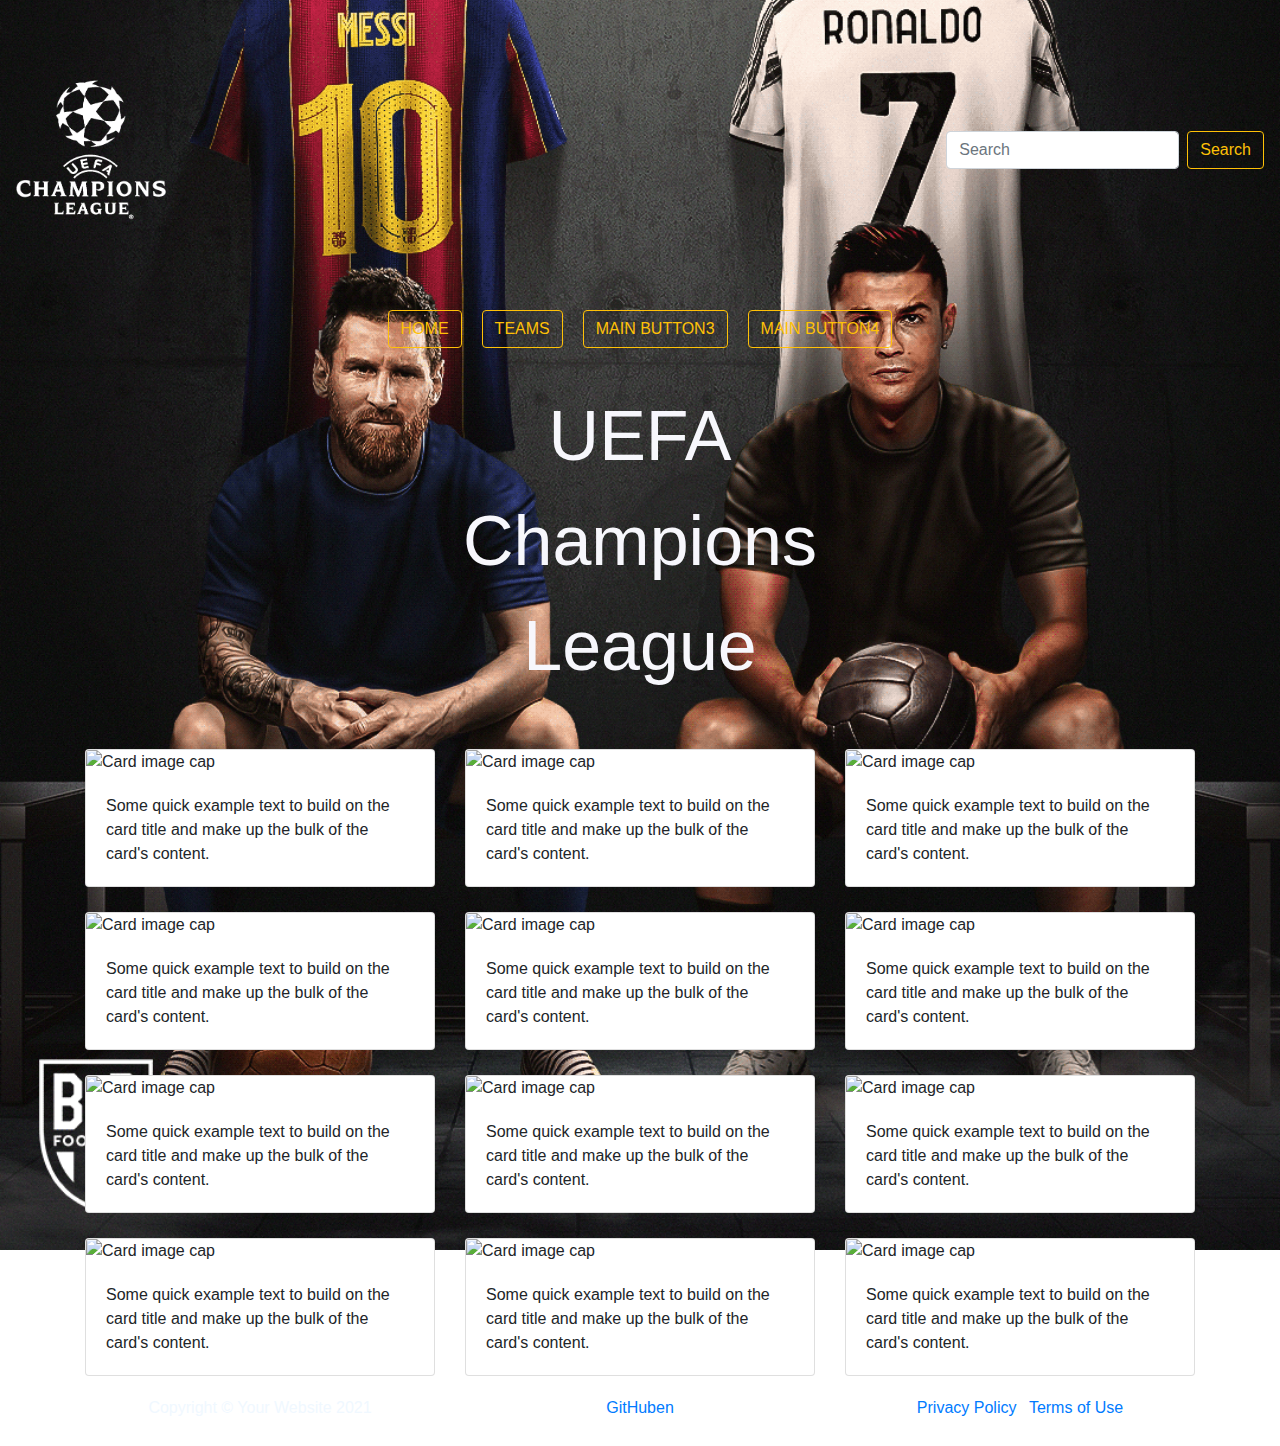
==== andrasidan.html @ 31bd8261 "designat båda sidor" ====
<!DOCTYPE html>
<html lang="en">
<head>
    <meta charset="UTF-8">
    <meta http-equiv="X-UA-Compatible" content="IE=edge">
    <meta name="viewport" content="width=device-width, initial-scale=1.0">
    <link rel="stylesheet" href="css/style.css">
    <script src="scripts/andrasidan.js" defer="true"></script>
    <link rel="stylesheet" href="https://maxcdn.bootstrapcdn.com/bootstrap/4.0.0/css/bootstrap.min.css" crossorigin="anonymous">
    <title>Travel</title>
</head>
<body>
    <div class="bg"> 
    <nav class="navbar ">
        <img class="navbar-brand logo-c" src="img/logo.png" alt="logo">
        <form class="form-inline">
        <input class="form-control mr-sm-2" type="search" placeholder="Search" aria-label="Search">
        <button class="btn btn-outline-warning my-2 my-sm-0 btn-s" type="submit">Search</button>
        </form>
    </nav>
    <header>
        <div class="landing-layer-top">
            <form class="form-inline justify-content-center">
                <button id="mb1" class="btn btn-outline-warning btn-c" type="button">HOME</button>
                <button id="mb2" class="btn btn-outline-warning btn-c" type="button">TEAMS</button>
                <button class="btn btn-outline-warning btn-c" type="button">Main button3</button>
                <button class="btn btn-outline-warning btn-c" type="button">Main button4</button>
               
            </form>
        </div>
    </header>
     <!--text-->             
     <div class="text-ucl">
        <div>UEFA</div>  
        <div>Champions</div> 
        <div>League</div> 
    </div>
    <div class="bg">
      
    
    

   
    <div class="container">      
        <div class="row">
                <div class="col-4">
                    <div class="card">
                        <img class="card-img-top" src="..." alt="Card image cap" id="img1">
                        <div class="card-body">
                          <p class="card-text" id="test">Some quick example text to build on the card title and make up the bulk of the card's content.</p>
                        </div>
                    </div>
                </div>
                <div class="col-4">
                    <div class="card">
                        <img class="card-img-top" src="..." alt="Card image cap" id="img2">
                        <div class="card-body">
                          <p class="card-text" id="test2">Some quick example text to build on the card title and make up the bulk of the card's content.</p>
                        </div>
                    </div>
                </div>
                <div class="col-4">
                    <div class="card">
                        <img class="card-img-top" src="..." alt="Card image cap" id="img3">
                        <div class="card-body">
                          <p class="card-text" id="test3">Some quick example text to build on the card title and make up the bulk of the card's content.</p>
                        </div>
                    </div>
                </div>
                <div class="col-4">
                    <div class="card">
                        <img class="card-img-top" src="..." alt="Card image cap" id="img4">
                        <div class="card-body">
                          <p class="card-text" id="test4">Some quick example text to build on the card title and make up the bulk of the card's content.</p>
                        </div>
                    </div>
                </div>
                <div class="col-4">
                    <div class="card">
                        <img class="card-img-top" src="..." alt="Card image cap">
                        <div class="card-body">
                          <p class="card-text">Some quick example text to build on the card title and make up the bulk of the card's content.</p>
                        </div>
                    </div>
                </div>
                <div class="col-4">
                    <div class="card">
                        <img class="card-img-top" src="..." alt="Card image cap">
                        <div class="card-body">
                          <p class="card-text">Some quick example text to build on the card title and make up the bulk of the card's content.</p>
                        </div>
                    </div>
                </div>
                <div class="col-4">
                    <div class="card">
                        <img class="card-img-top" src="..." alt="Card image cap">
                        <div class="card-body">
                          <p class="card-text">Some quick example text to build on the card title and make up the bulk of the card's content.</p>
                        </div>
                    </div>
                </div>
                <div class="col-4">
                    <div class="card">
                        <img class="card-img-top" src="..." alt="Card image cap">
                        <div class="card-body">
                          <p class="card-text">Some quick example text to build on the card title and make up the bulk of the card's content.</p>
                        </div>
                    </div>
                </div>
                <div class="col-4">
                    <div class="card">
                        <img class="card-img-top" src="..." alt="Card image cap">
                        <div class="card-body">
                          <p class="card-text">Some quick example text to build on the card title and make up the bulk of the card's content.</p>
                        </div>
                    </div>
                </div>
                <div class="col-4">
                    <div class="card">
                        <img class="card-img-top" src="..." alt="Card image cap">
                        <div class="card-body">
                          <p class="card-text">Some quick example text to build on the card title and make up the bulk of the card's content.</p>
                        </div>
                    </div>
                </div>
                <div class="col-4">
                    <div class="card">
                        <img class="card-img-top" src="..." alt="Card image cap">
                        <div class="card-body">
                          <p class="card-text">Some quick example text to build on the card title and make up the bulk of the card's content.</p>
                        </div>
                    </div>
                </div>
                <div class="col-4">
                    <div class="card">
                        <img class="card-img-top" src="..." alt="Card image cap">
                        <div class="card-body">
                          <p class="card-text">Some quick example text to build on the card title and make up the bulk of the card's content.</p>
                        </div>
                    </div>
                </div>
         </div>     
    </div>
        
     
    </div>
  
   
<!--footer-->
<footer> 
    <div class="container">
        <div class="row">
          <div class="col-md-4">
            <span class="copyright">Copyright &copy; Your Website 2021</span>
          </div>
          <div class="col-md-4">
            <a href="https://github.com/TeamProjectEC/js-grupprojekt">GitHuben</a>
          </div>
          <div class="col-md-4">
            <ul class="list-inline quicklinks">
              <li class="list-inline-item">
                <a href="#">Privacy Policy</a>
              </li>
              <li class="list-inline-item">
                <a href="#">Terms of Use</a>
              </li>
            </ul>
          </div>
        </div>
      </div>
  </footer>   
</div>
<script src="https://code.jquery.com/jquery-3.2.1.slim.min.js" crossorigin="anonymous"></script>
<script src="https://cdnjs.cloudflare.com/ajax/libs/popper.js/1.12.9/umd/popper.min.js" crossorigin="anonymous"></script>
<script src="https://maxcdn.bootstrapcdn.com/bootstrap/4.0.0/js/bootstrap.min.js" crossorigin="anonymous"></script>
</body>

</html>
---- css/style.css ----
* {
  padding: 0;
  margin: 0;
  box-sizing: border-box;
}

.bg {
  background: url("../img/lm-cr-n.jpg") no-repeat center;
  background-attachment: fixed;
  background-size: cover;
}

.navbar {
  height: 300px;
}

.navbar-brand{
  display: block;
  height: 150px;
  width: 150px;
}

.landing-layer-top {
  
  text-align: center;
}


.btn-s:hover{
  box-shadow: 0 0 10px 0 #E0A800 inset, 0 0 10px 4px #E0A800;
 

}

.btn-c {
  transition: transform .5s;
  text-transform: uppercase;
  margin: 10px;
}

.btn-c:hover {
  box-shadow: 0 0 10px 0 #E0A800 inset, 0 0 10px 4px #E0A800;
  transform: scale(1.2);
}

.text-ucl  {
  
  margin: 2% 10% 2% 10% ;
  
  
}
.text-ucl div {
  transition: transform .2s;
  color: rgb(247, 247, 252);
  font-size: 70px;
  text-align: center;
  font-family:'Franklin Gothic Medium', 'Arial Narrow', Arial, sans-serif;
}
  

.text-ucl div:hover {
  transform: scale(1.2);
}

.col-4 {
  margin-top: 25px;
}
.card {
  height: 100%;
  width: 100%;
}



footer {
  color: aliceblue;
  height: 50px;
  text-align: center;
  margin-top: 20px;
}
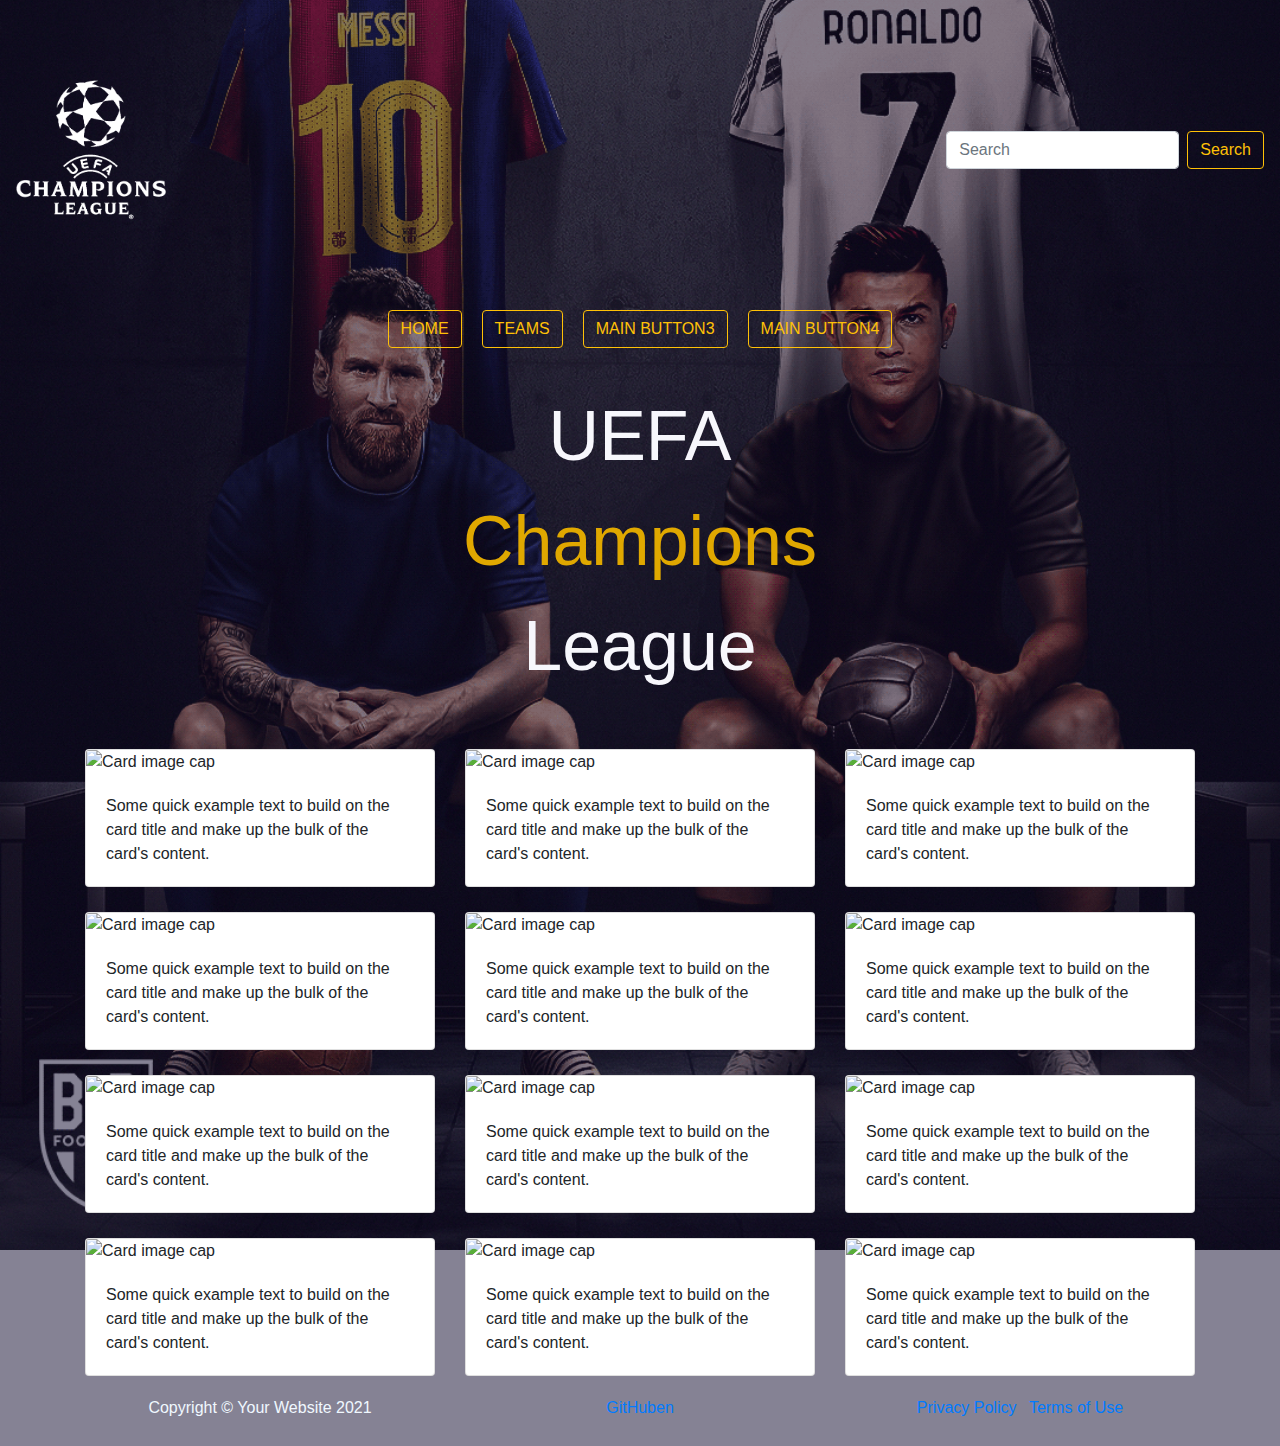
==== commit a53fff86: "background effect" ====
--- a/andrasidan.html
+++ b/andrasidan.html
@@ -10,7 +10,8 @@
     <title>Travel</title>
 </head>
 <body>
-    <div class="bg"> 
+  <div class="bg"> 
+  <div class="blur-bg">
     <nav class="navbar ">
         <img class="navbar-brand logo-c" src="img/logo.png" alt="logo">
         <form class="form-inline">
@@ -32,15 +33,10 @@
      <!--text-->             
      <div class="text-ucl">
         <div>UEFA</div>  
-        <div>Champions</div> 
+        <div style="color: #E0A800;">Champions</div> 
         <div>League</div> 
     </div>
-    <div class="bg">
-      
-    
-    
-
-   
+  
     <div class="container">      
         <div class="row">
                 <div class="col-4">
@@ -142,10 +138,6 @@
          </div>     
     </div>
         
-     
-    </div>
-  
-   
 <!--footer-->
 <footer> 
     <div class="container">
@@ -168,7 +160,8 @@
           </div>
         </div>
       </div>
-  </footer>   
+</footer>   
+</div>
 </div>
 <script src="https://code.jquery.com/jquery-3.2.1.slim.min.js" crossorigin="anonymous"></script>
 <script src="https://cdnjs.cloudflare.com/ajax/libs/popper.js/1.12.9/umd/popper.min.js" crossorigin="anonymous"></script>
--- a/css/style.css
+++ b/css/style.css
@@ -8,8 +8,13 @@
   background: url("../img/lm-cr-n.jpg") no-repeat center;
   background-attachment: fixed;
   background-size: cover;
+  
 }
 
+.blur-bg{
+  background-color: rgb(0, 0, 0);
+  background-color: rgba(12, 5, 41, 0.5)
+}
 .navbar {
   height: 300px;
 }
@@ -46,8 +51,6 @@
 .text-ucl  {
   
   margin: 2% 10% 2% 10% ;
-  
-  
 }
 .text-ucl div {
   transition: transform .2s;
